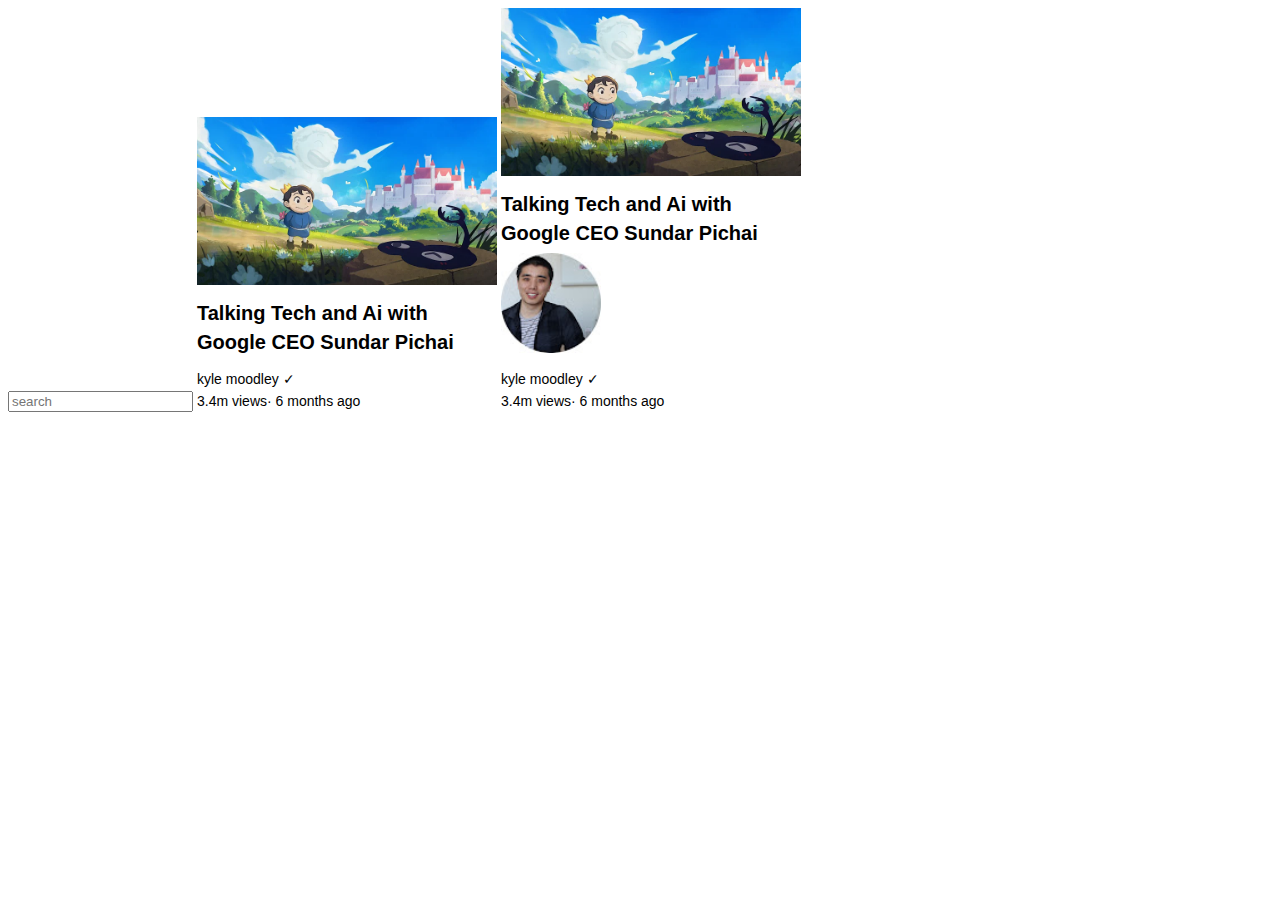
==== mock-site/index.html @ defa56c4 "mock-site building thumbnails" ====
<!DOCTYPE html>
<html lang="en">
  <head>
    <meta charset="UTF-8" />
    <meta http-equiv="X-UA-Compatible" content="IE=edge" />
    <meta name="viewport" content="width=device-width, initial-scale=1.0" />
    <link rel="icon" href="logo.png" type="image/x-icon" />
    <link rel="stylesheet" href="style.css" />
    <title>YouTube</title>
  </head>

  <body>
    <input id="search" type="textbox" placeholder="search" />
    <div class="video-block">
      <img id="thumbnailboji" src="thumbnails/hq720.webp" />
      <p id="video-title">Talking Tech and Ai with Google CEO Sundar Pichai</p>
      <p id="creator">kyle moodley &#10003;</p>
      <p id="video-stats">3.4m views&#183; 6 months ago</p>
    </div>

    <div class="video-block">
      <div>
        <img id="thumbnailboji" src="thumbnails/hq720.webp" />
      </div>
      <div>
        <div>
          <p id="video-title">
            Talking Tech and Ai with Google CEO Sundar Pichai
          </p>
        </div>
        <div>
          <div id="pp">
            <img src="thumbnails/unnamed.jpg" id="profile-pic" />
          </div>
          <div id="info">
            <p id="creator">kyle moodley &#10003;</p>
            <p id="video-stats">3.4m views&#183; 6 months ago</p>
          </div>
        </div>
      </div>
    </div>
  </body>
</html>
---- mock-site/style.css ----
img {
  width: 300px;
}
p {
  font-family: arial;
}
.video-block {
  max-width: 300px;
  display: inline-block;
}
#video-title {
  margin-top: 10px;
  font-weight: bold;
  font-size: 20px;
  width: 300px;
  line-height: 29px;
  margin-bottom: 5px;
}
#video-stats {
  display: inline-block;

  margin-top: 0px;
  font-size: 14px;
  color: rbg grey;
  margin-bottom: 5px;
}
#creator {
  font-size: 14px;
  color: rbg grey;
  margin-bottom: 5px;
}
#pp {
    width:100px;
    display: inline-block;
}

#info {
  width: 200px;
  display: inline-block;

}

#profile-pic{
    width: 100%;
}
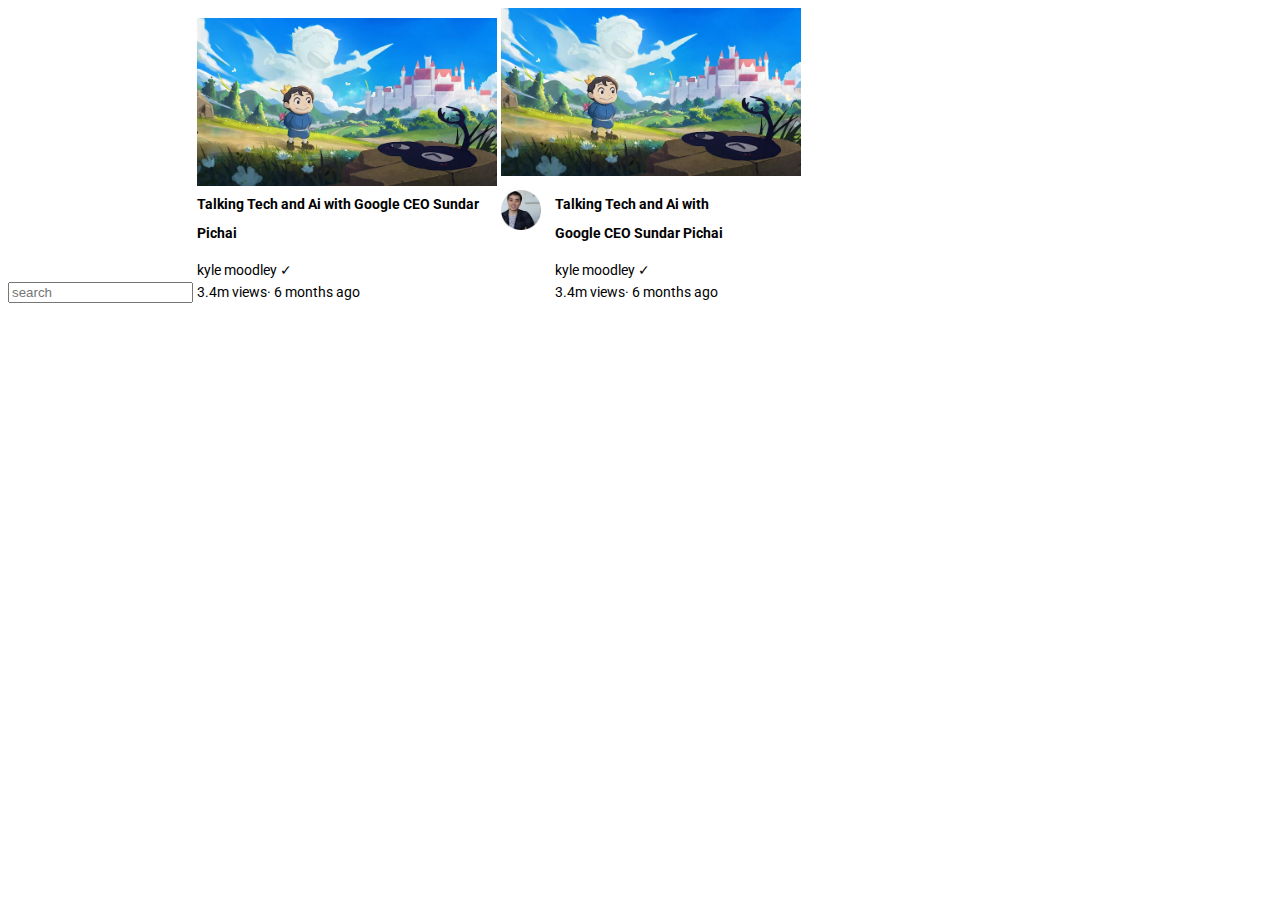
==== commit 2831ee56: "looking more like youtube now" ====
--- a/mock-site/index.html
+++ b/mock-site/index.html
@@ -6,7 +6,11 @@
     <meta name="viewport" content="width=device-width, initial-scale=1.0" />
     <link rel="icon" href="logo.png" type="image/x-icon" />
     <link rel="stylesheet" href="style.css" />
+    <link rel="preconnect" href="https://fonts.googleapis.com">
+    <link rel="preconnect" href="https://fonts.gstatic.com" crossorigin>
+    <link href="https://fonts.googleapis.com/css2?family=Roboto:wght@400;500;700&display=swap" rel="stylesheet">
     <title>YouTube</title>
+
   </head>
 
   <body>
@@ -22,17 +26,15 @@
       <div>
         <img id="thumbnailboji" src="thumbnails/hq720.webp" />
       </div>
-      <div>
-        <div>
-          <p id="video-title">
-            Talking Tech and Ai with Google CEO Sundar Pichai
-          </p>
-        </div>
+      <div id="youtubeBox">
         <div>
           <div id="pp">
             <img src="thumbnails/unnamed.jpg" id="profile-pic" />
           </div>
           <div id="info">
+            <p id="video-title">
+              Talking Tech and Ai with Google CEO Sundar Pichai
+            </p>
             <p id="creator">kyle moodley &#10003;</p>
             <p id="video-stats">3.4m views&#183; 6 months ago</p>
           </div>
--- a/mock-site/style.css
+++ b/mock-site/style.css
@@ -1,24 +1,25 @@
 img {
   width: 300px;
 }
+
 p {
-  font-family: arial;
+  font-family: Roboto, arial;
 }
+
 .video-block {
   max-width: 300px;
   display: inline-block;
 }
 #video-title {
-  margin-top: 10px;
-  font-weight: bold;
-  font-size: 20px;
-  width: 300px;
+  margin-top: 0px;
+  font-weight: 700;
+  font-size: 14px;
   line-height: 29px;
   margin-bottom: 5px;
 }
 #video-stats {
   display: inline-block;
-
+  font-weight: normal;
   margin-top: 0px;
   font-size: 14px;
   color: rbg grey;
@@ -30,7 +31,8 @@
   margin-bottom: 5px;
 }
 #pp {
-    width:100px;
+  vertical-align: top;
+    width:50px;
     display: inline-block;
 }
 
@@ -41,5 +43,9 @@
 }
 
 #profile-pic{
-    width: 100%;
+  width: 100%;
+  width: 40px;
+}
+#youtubeBox{
+  margin-top: 10px;
 }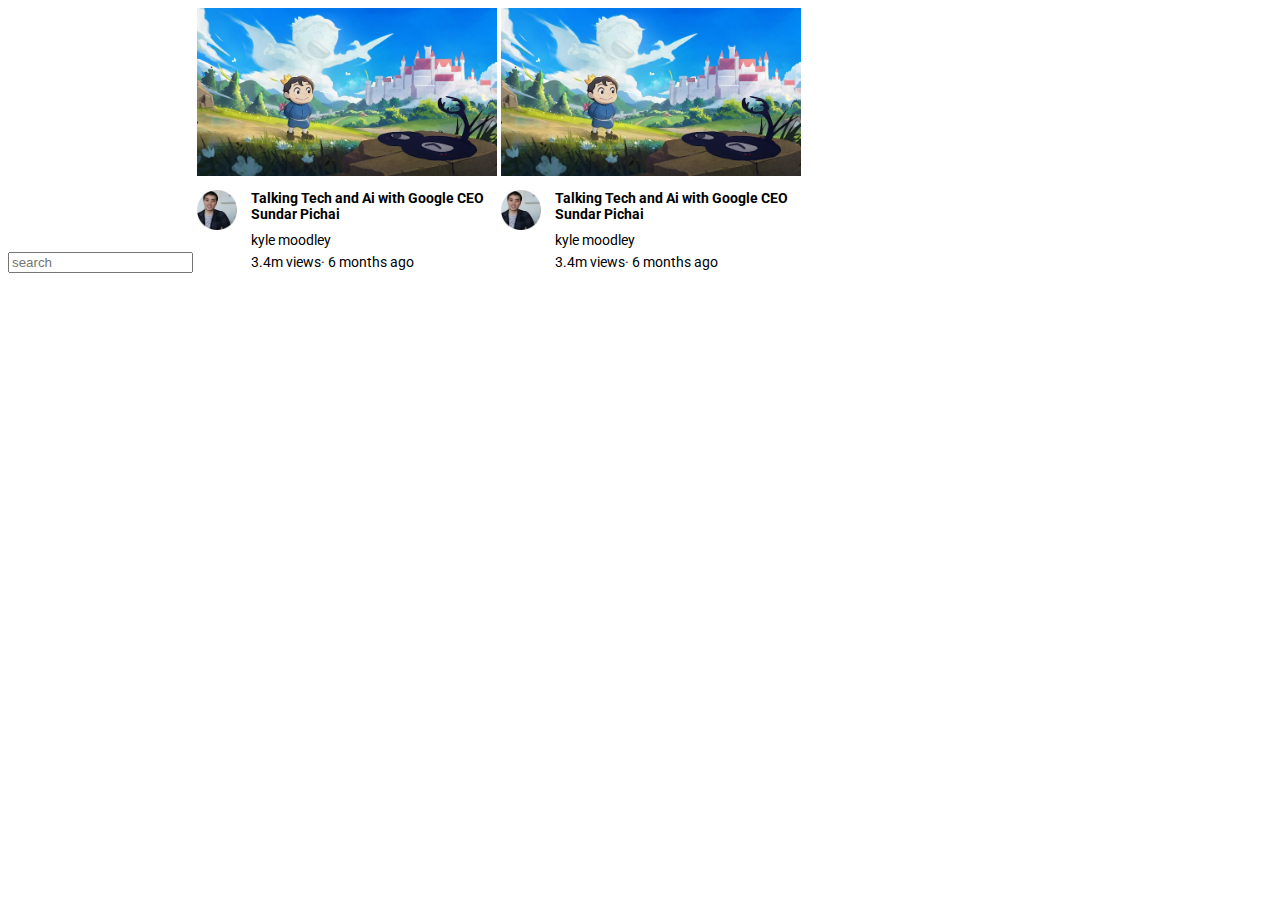
==== commit 0b37632e: "small change" ====
--- a/mock-site/index.html
+++ b/mock-site/index.html
@@ -16,10 +16,23 @@
   <body>
     <input id="search" type="textbox" placeholder="search" />
     <div class="video-block">
-      <img id="thumbnailboji" src="thumbnails/hq720.webp" />
-      <p id="video-title">Talking Tech and Ai with Google CEO Sundar Pichai</p>
-      <p id="creator">kyle moodley &#10003;</p>
-      <p id="video-stats">3.4m views&#183; 6 months ago</p>
+      <div>
+        <img id="thumbnailboji" src="thumbnails/hq720.webp" />
+      </div>
+      <div id="youtubeBox">
+        <div>
+          <div id="pp">
+            <img src="thumbnails/unnamed.jpg" id="profile-pic" />
+          </div>
+          <div id="info">
+            <p id="video-title">
+              Talking Tech and Ai with Google CEO Sundar Pichai
+            </p>
+            <p id="creator">kyle moodley</p>
+            <p id="video-stats">3.4m views&#183; 6 months ago</p>
+          </div>
+        </div>
+      </div>
     </div>
 
     <div class="video-block">
@@ -35,7 +48,7 @@
             <p id="video-title">
               Talking Tech and Ai with Google CEO Sundar Pichai
             </p>
-            <p id="creator">kyle moodley &#10003;</p>
+            <p id="creator">kyle moodley</p>
             <p id="video-stats">3.4m views&#183; 6 months ago</p>
           </div>
         </div>
--- a/mock-site/style.css
+++ b/mock-site/style.css
@@ -4,6 +4,7 @@
 
 p {
   font-family: Roboto, arial;
+  margin-top: 10px;
 }
 
 .video-block {
@@ -14,7 +15,6 @@
   margin-top: 0px;
   font-weight: 700;
   font-size: 14px;
-  line-height: 29px;
   margin-bottom: 5px;
 }
 #video-stats {
@@ -37,7 +37,7 @@
 }
 
 #info {
-  width: 200px;
+  width: 240px;
   display: inline-block;
 
 }
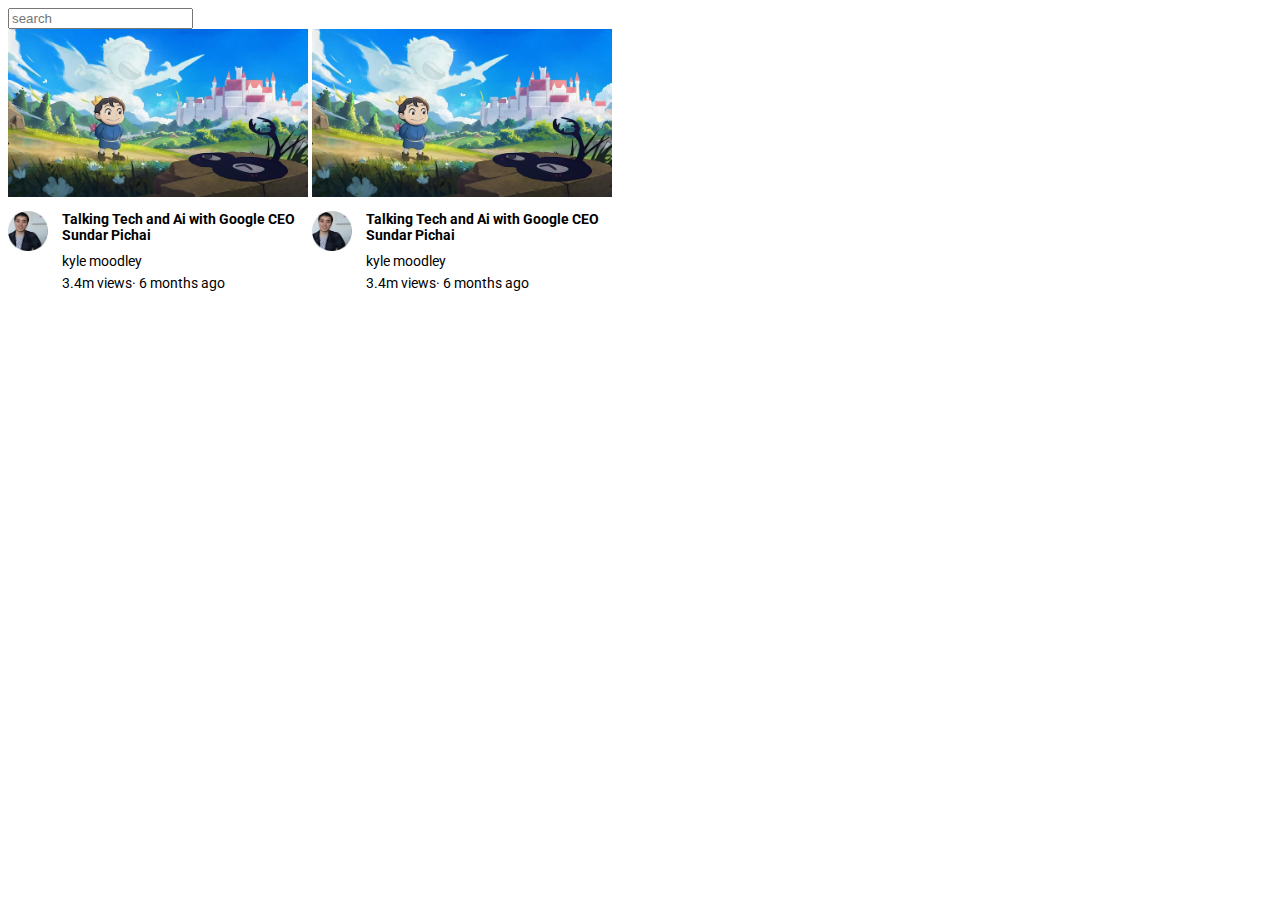
==== commit 77012e87: "need to work with css grid" ====
--- a/mock-site/index.html
+++ b/mock-site/index.html
@@ -14,7 +14,8 @@
   </head>
 
   <body>
-    <input id="search" type="textbox" placeholder="search" />
+    <div><input id="search" type="textbox" placeholder="search" />
+    </div>
     <div class="video-block">
       <div>
         <img id="thumbnailboji" src="thumbnails/hq720.webp" />
--- a/mock-site/style.css
+++ b/mock-site/style.css
@@ -48,4 +48,4 @@
 }
 #youtubeBox{
   margin-top: 10px;
-}+}
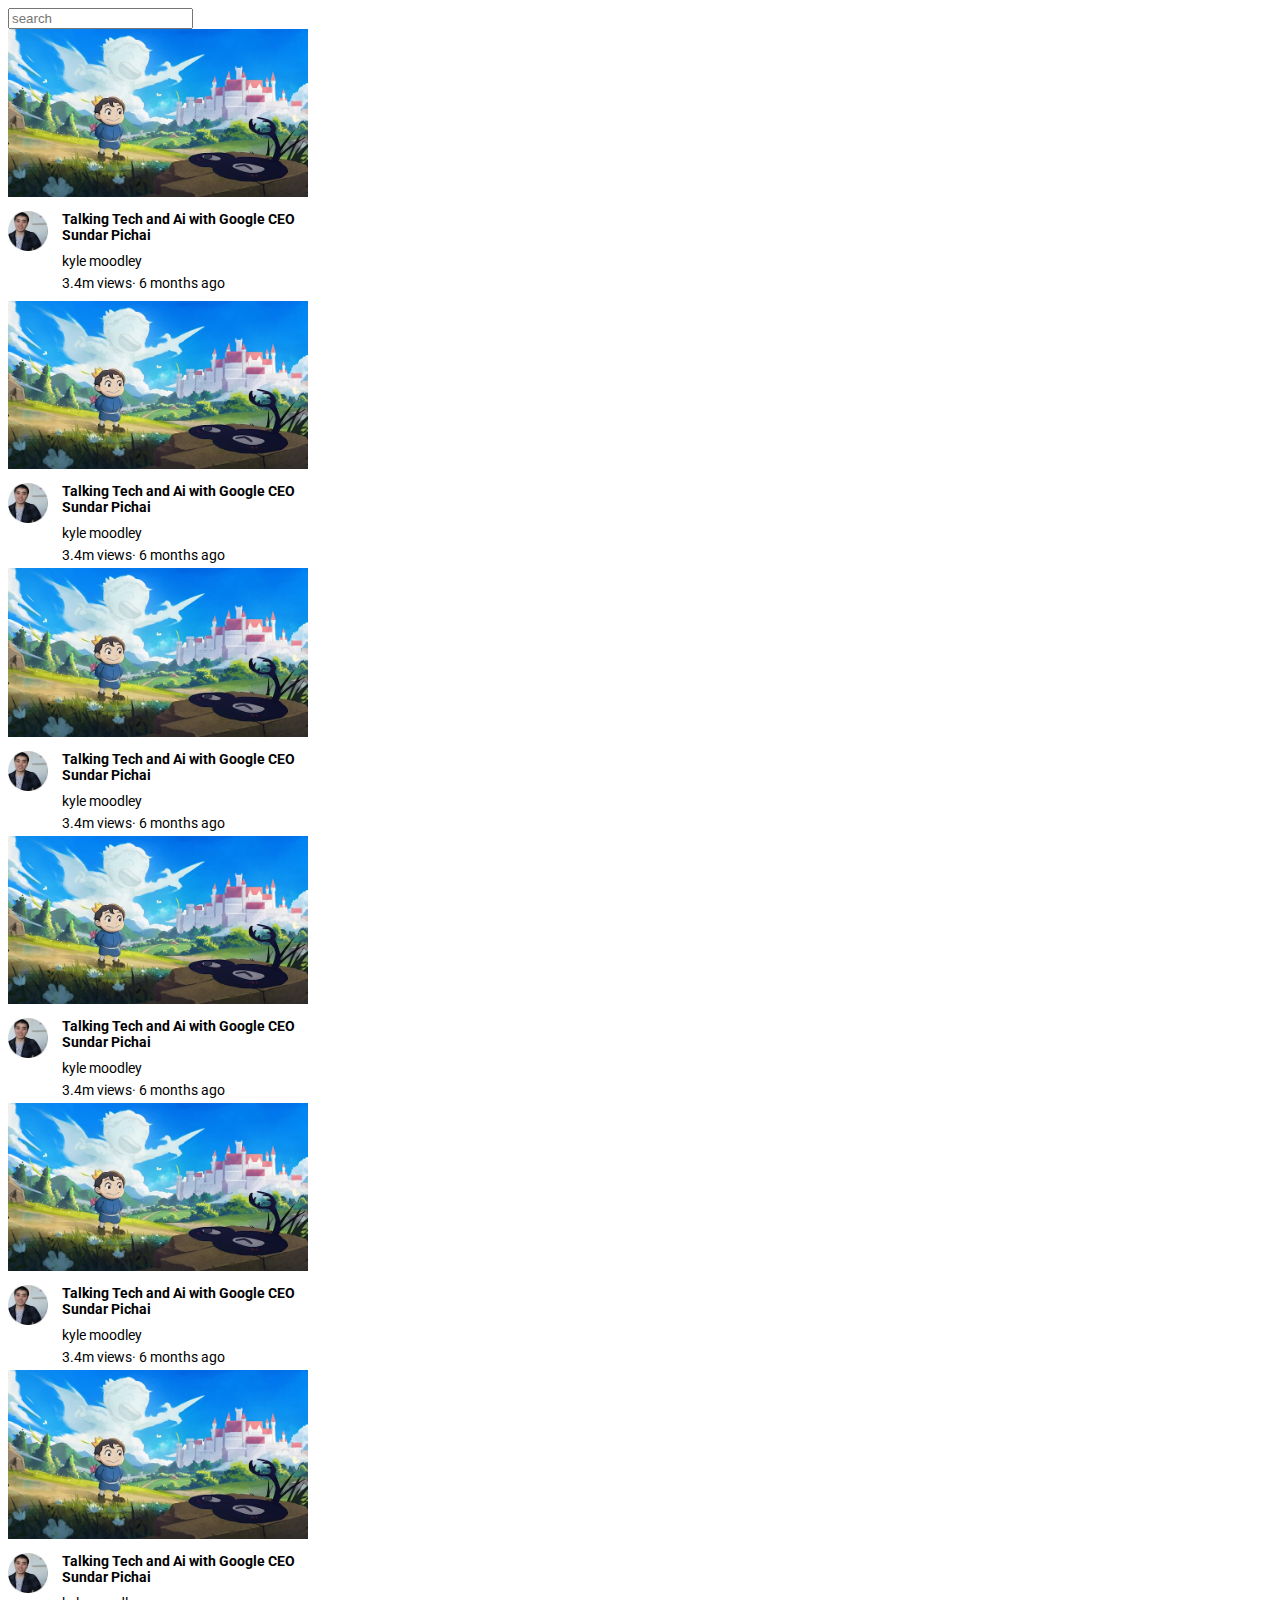
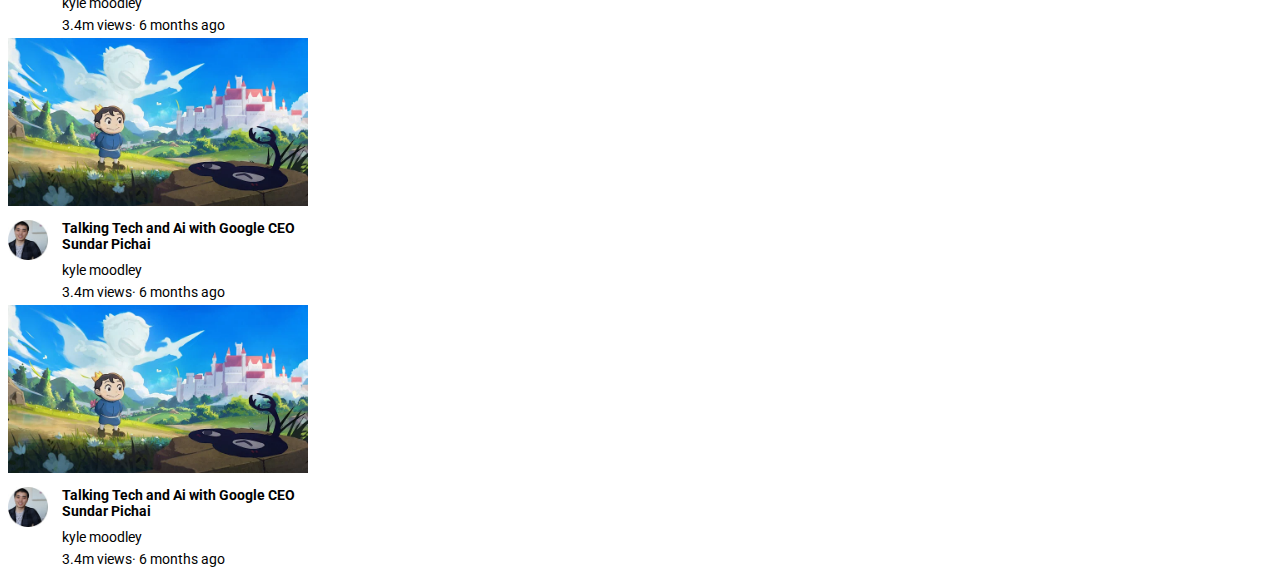
==== commit 9276551f: "learning css grids" ====
--- a/mock-site/index.html
+++ b/mock-site/index.html
@@ -16,41 +16,157 @@
   <body>
     <div><input id="search" type="textbox" placeholder="search" />
     </div>
-    <div class="video-block">
-      <div>
-        <img id="thumbnailboji" src="thumbnails/hq720.webp" />
-      </div>
-      <div id="youtubeBox">
+    <div id="video-grid">
+      <div class="video-block">
         <div>
-          <div id="pp">
-            <img src="thumbnails/unnamed.jpg" id="profile-pic" />
-          </div>
-          <div id="info">
-            <p id="video-title">
-              Talking Tech and Ai with Google CEO Sundar Pichai
-            </p>
-            <p id="creator">kyle moodley</p>
-            <p id="video-stats">3.4m views&#183; 6 months ago</p>
+          <img id="thumbnailboji" src="thumbnails/hq720.webp" />
+        </div>
+        <div id="youtubeBox">
+          <div>
+            <div id="pp">
+              <img src="thumbnails/unnamed.jpg" id="profile-pic" />
+            </div>
+            <div id="info">
+              <p id="video-title">
+                Talking Tech and Ai with Google CEO Sundar Pichai
+              </p>
+              <p id="creator">kyle moodley</p>
+              <p id="video-stats">3.4m views&#183; 6 months ago</p>
+            </div>
           </div>
         </div>
       </div>
-    </div>
 
-    <div class="video-block">
-      <div>
-        <img id="thumbnailboji" src="thumbnails/hq720.webp" />
+      <div class="video-block">
+        <div>
+          <img id="thumbnailboji" src="thumbnails/hq720.webp" />
+        </div>
+        <div id="youtubeBox">
+          <div>
+            <div id="pp">
+              <img src="thumbnails/unnamed.jpg" id="profile-pic" />
+            </div>
+            <div id="info">
+              <p id="video-title">
+                Talking Tech and Ai with Google CEO Sundar Pichai
+              </p>
+              <p id="creator">kyle moodley</p>
+              <p id="video-stats">3.4m views&#183; 6 months ago</p>
+            </div>
+          </div>
+        </div>
       </div>
-      <div id="youtubeBox">
+      <div class="video-block">
         <div>
-          <div id="pp">
-            <img src="thumbnails/unnamed.jpg" id="profile-pic" />
+          <img id="thumbnailboji" src="thumbnails/hq720.webp" />
+        </div>
+        <div id="youtubeBox">
+          <div>
+            <div id="pp">
+              <img src="thumbnails/unnamed.jpg" id="profile-pic" />
+            </div>
+            <div id="info">
+              <p id="video-title">
+                Talking Tech and Ai with Google CEO Sundar Pichai
+              </p>
+              <p id="creator">kyle moodley</p>
+              <p id="video-stats">3.4m views&#183; 6 months ago</p>
+            </div>
           </div>
-          <div id="info">
-            <p id="video-title">
-              Talking Tech and Ai with Google CEO Sundar Pichai
-            </p>
-            <p id="creator">kyle moodley</p>
-            <p id="video-stats">3.4m views&#183; 6 months ago</p>
+        </div>
+      </div>
+      <div class="video-block">
+        <div>
+          <img id="thumbnailboji" src="thumbnails/hq720.webp" />
+        </div>
+        <div id="youtubeBox">
+          <div>
+            <div id="pp">
+              <img src="thumbnails/unnamed.jpg" id="profile-pic" />
+            </div>
+            <div id="info">
+              <p id="video-title">
+                Talking Tech and Ai with Google CEO Sundar Pichai
+              </p>
+              <p id="creator">kyle moodley</p>
+              <p id="video-stats">3.4m views&#183; 6 months ago</p>
+            </div>
+          </div>
+        </div>
+      </div>
+      <div class="video-block">
+        <div>
+          <img id="thumbnailboji" src="thumbnails/hq720.webp" />
+        </div>
+        <div id="youtubeBox">
+          <div>
+            <div id="pp">
+              <img src="thumbnails/unnamed.jpg" id="profile-pic" />
+            </div>
+            <div id="info">
+              <p id="video-title">
+                Talking Tech and Ai with Google CEO Sundar Pichai
+              </p>
+              <p id="creator">kyle moodley</p>
+              <p id="video-stats">3.4m views&#183; 6 months ago</p>
+            </div>
+          </div>
+        </div>
+      </div>
+      <div class="video-block">
+        <div>
+          <img id="thumbnailboji" src="thumbnails/hq720.webp" />
+        </div>
+        <div id="youtubeBox">
+          <div>
+            <div id="pp">
+              <img src="thumbnails/unnamed.jpg" id="profile-pic" />
+            </div>
+            <div id="info">
+              <p id="video-title">
+                Talking Tech and Ai with Google CEO Sundar Pichai
+              </p>
+              <p id="creator">kyle moodley</p>
+              <p id="video-stats">3.4m views&#183; 6 months ago</p>
+            </div>
+          </div>
+        </div>
+      </div>
+      <div class="video-block">
+        <div>
+          <img id="thumbnailboji" src="thumbnails/hq720.webp" />
+        </div>
+        <div id="youtubeBox">
+          <div>
+            <div id="pp">
+              <img src="thumbnails/unnamed.jpg" id="profile-pic" />
+            </div>
+            <div id="info">
+              <p id="video-title">
+                Talking Tech and Ai with Google CEO Sundar Pichai
+              </p>
+              <p id="creator">kyle moodley</p>
+              <p id="video-stats">3.4m views&#183; 6 months ago</p>
+            </div>
+          </div>
+        </div>
+      </div>
+      <div class="video-block">
+        <div>
+          <img id="thumbnailboji" src="thumbnails/hq720.webp" />
+        </div>
+        <div id="youtubeBox">
+          <div>
+            <div id="pp">
+              <img src="thumbnails/unnamed.jpg" id="profile-pic" />
+            </div>
+            <div id="info">
+              <p id="video-title">
+                Talking Tech and Ai with Google CEO Sundar Pichai
+              </p>
+              <p id="creator">kyle moodley</p>
+              <p id="video-stats">3.4m views&#183; 6 months ago</p>
+            </div>
           </div>
         </div>
       </div>
--- a/mock-site/style.css
+++ b/mock-site/style.css
@@ -1,3 +1,10 @@
+#video-grid{
+  display:grid;
+  grid-template-columns:  300px;
+  grid-template-rows: 272px;
+
+
+}
 img {
   width: 300px;
 }
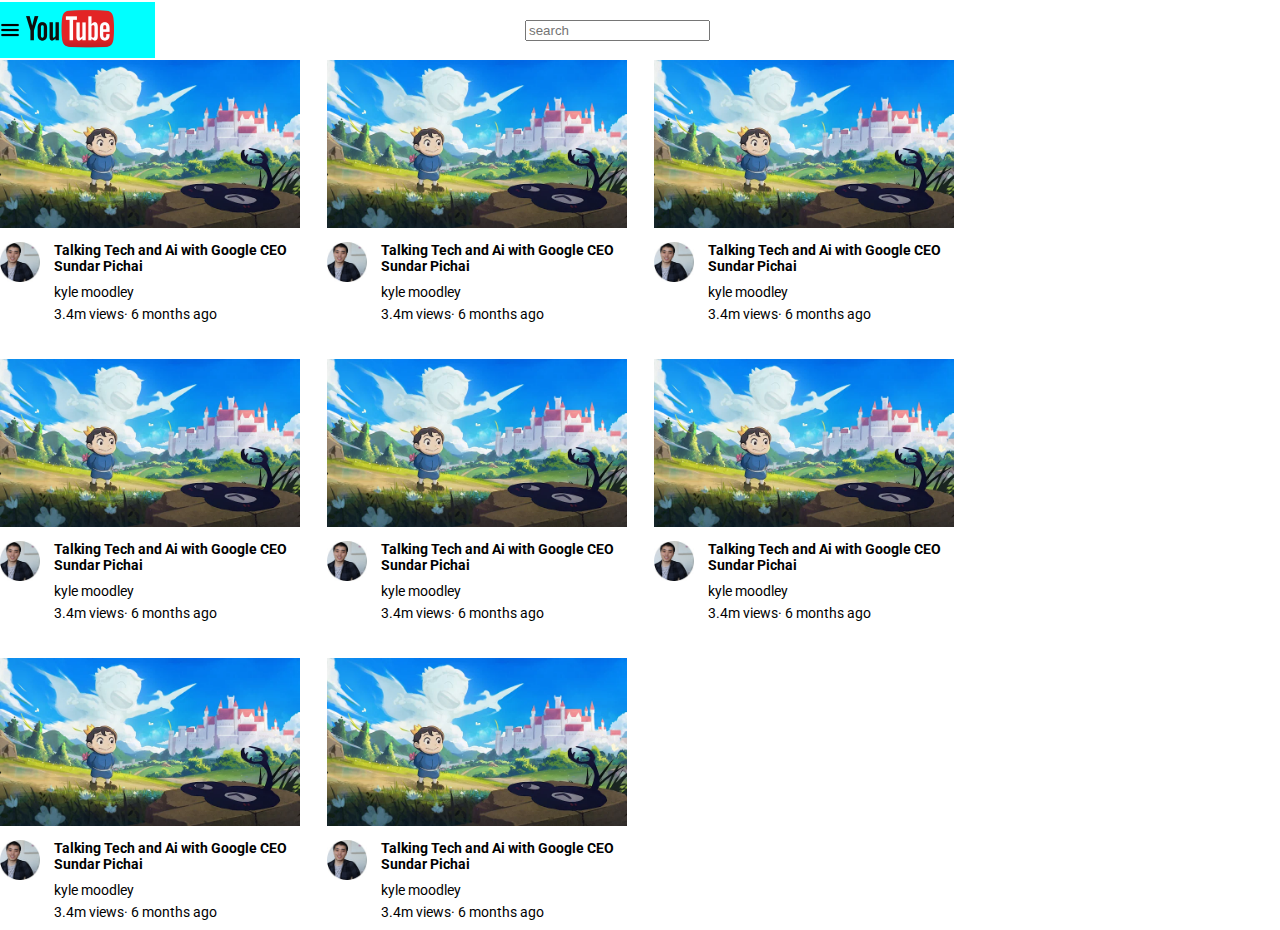
==== commit 6db87860: "flexbox learnt" ====
--- a/mock-site/index.html
+++ b/mock-site/index.html
@@ -14,8 +14,24 @@
   </head>
 
   <body>
-    <div><input id="search" type="textbox" placeholder="search" />
+    
+    <div id="navbar">
+
+      <div id="left">
+        <img id="burger" src="thumbnails/Hamburger_icon.svg.png" >
+        <img id="yt" src="thumbnails/transparent-youtube-icon-24.png">
+      </div>
+      
+      <div id="search">      
+        <input id="vid" type="textbox" placeholder="search"/>
+      </div>
+
+      <div id="right">
+
+      </div>
+
     </div>
+
     <div id="video-grid">
       <div class="video-block">
         <div>
--- a/mock-site/style.css
+++ b/mock-site/style.css
@@ -1,12 +1,14 @@
 #video-grid{
   display:grid;
-  grid-template-columns:  300px;
-  grid-template-rows: 272px;
-
+  grid-template-columns:  300px 300px 300px;
+  grid-template-rows: 272px 272px 272px ;
+  column-gap: 27px;
+  row-gap: 27px;
 
 }
+
 img {
-  width: 300px;
+  width: 100%;
 }
 
 p {
@@ -18,12 +20,14 @@
   max-width: 300px;
   display: inline-block;
 }
+
 #video-title {
   margin-top: 0px;
   font-weight: 700;
   font-size: 14px;
   margin-bottom: 5px;
 }
+
 #video-stats {
   display: inline-block;
   font-weight: normal;
@@ -56,3 +60,52 @@
 #youtubeBox{
   margin-top: 10px;
 }
+body{
+  margin:0px;
+}
+
+#navbar{
+  height: 60px;
+  display:flex;
+  flex-direction: row;
+  align-items: center;
+  justify-content: space-between;
+
+}
+#left{
+  display: flex;
+  flex-direction: row;
+  width: 155px;
+  background-color:aqua ;
+  align-items: center;
+
+}
+#search{
+  display: flex;
+  flex-direction: column;
+  flex:1;
+  margin-left: 70px;
+  margin-right: 70px;
+  max-width: 500px;
+  align-items: center;
+}
+#right{
+  display: flex;
+  width: 200px;
+  flex-direction: column;
+  background-color: blueviolet;
+  align-items: end;
+
+}
+#burger{
+  width:20px ;
+  display: flex;
+  flex-direction: column;
+
+}
+#yt{
+  width:100px ;
+  display: flex;
+  flex-direction: column;
+
+}